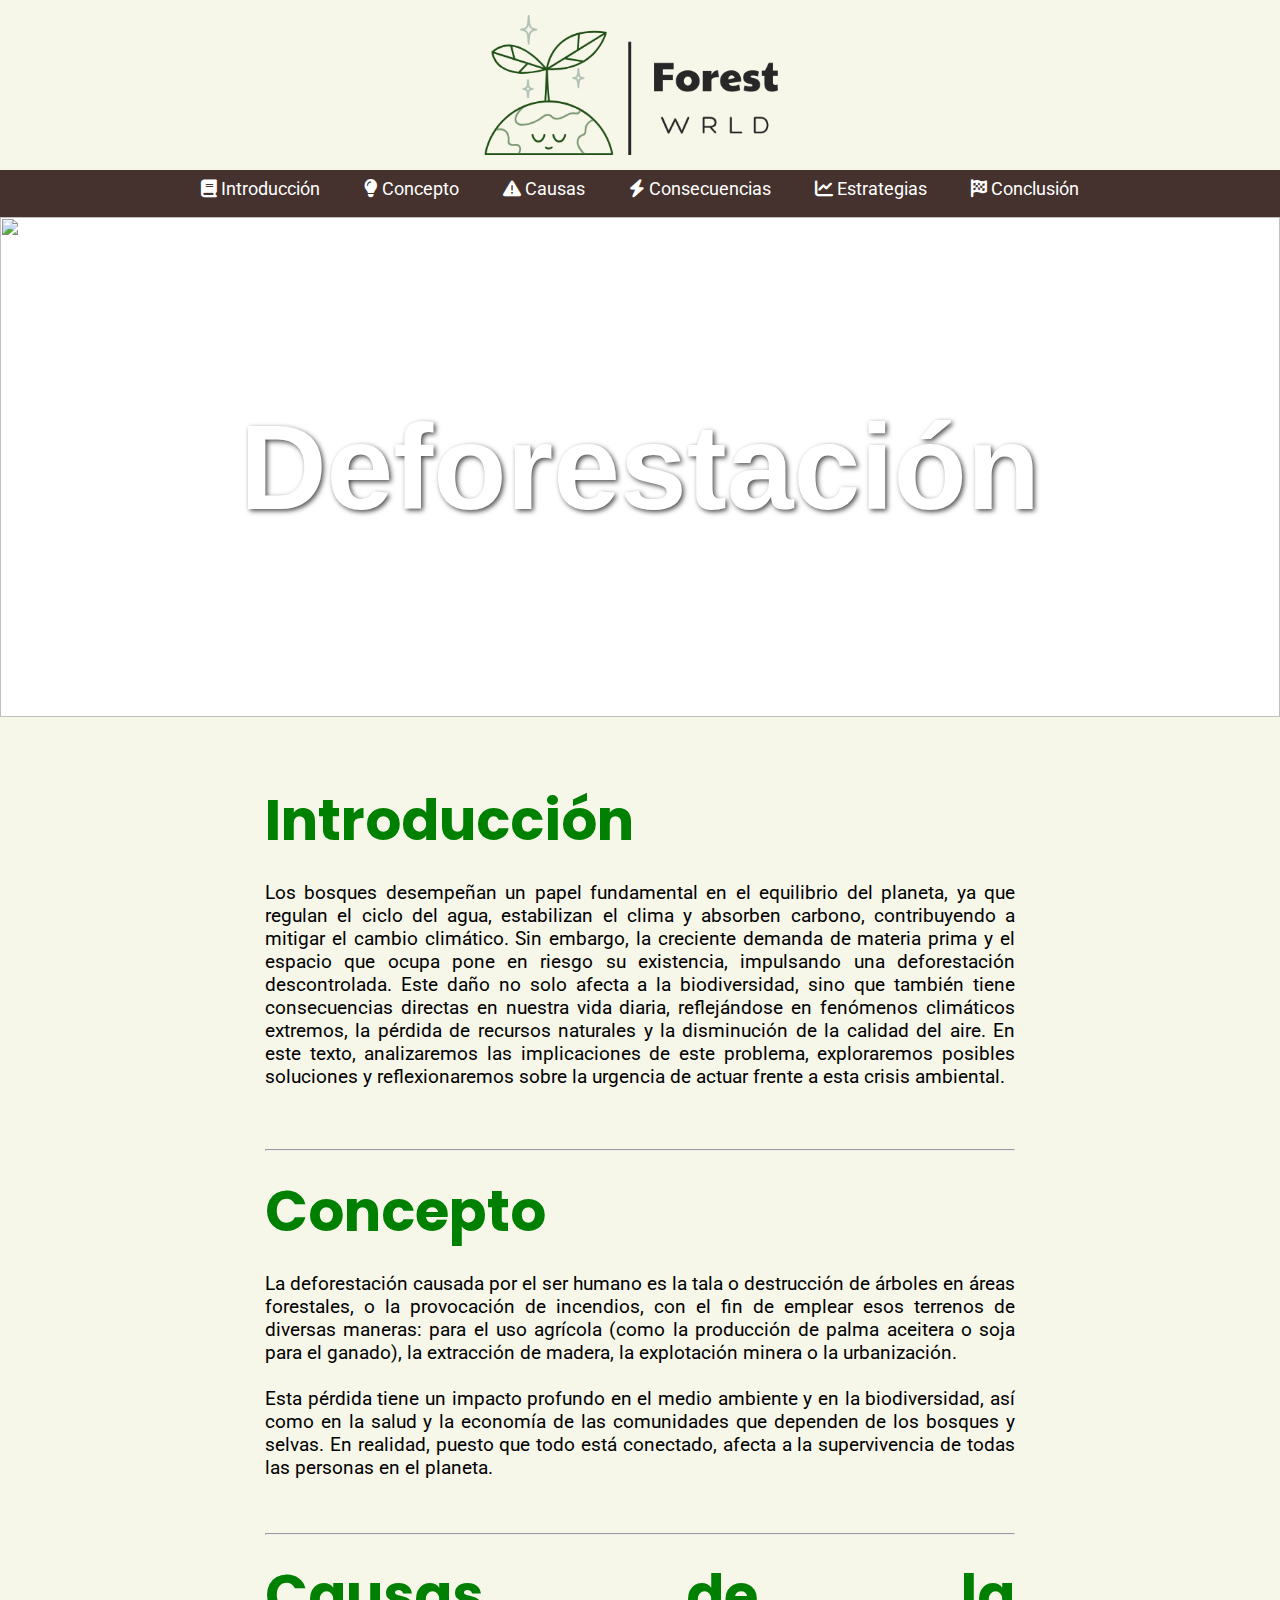
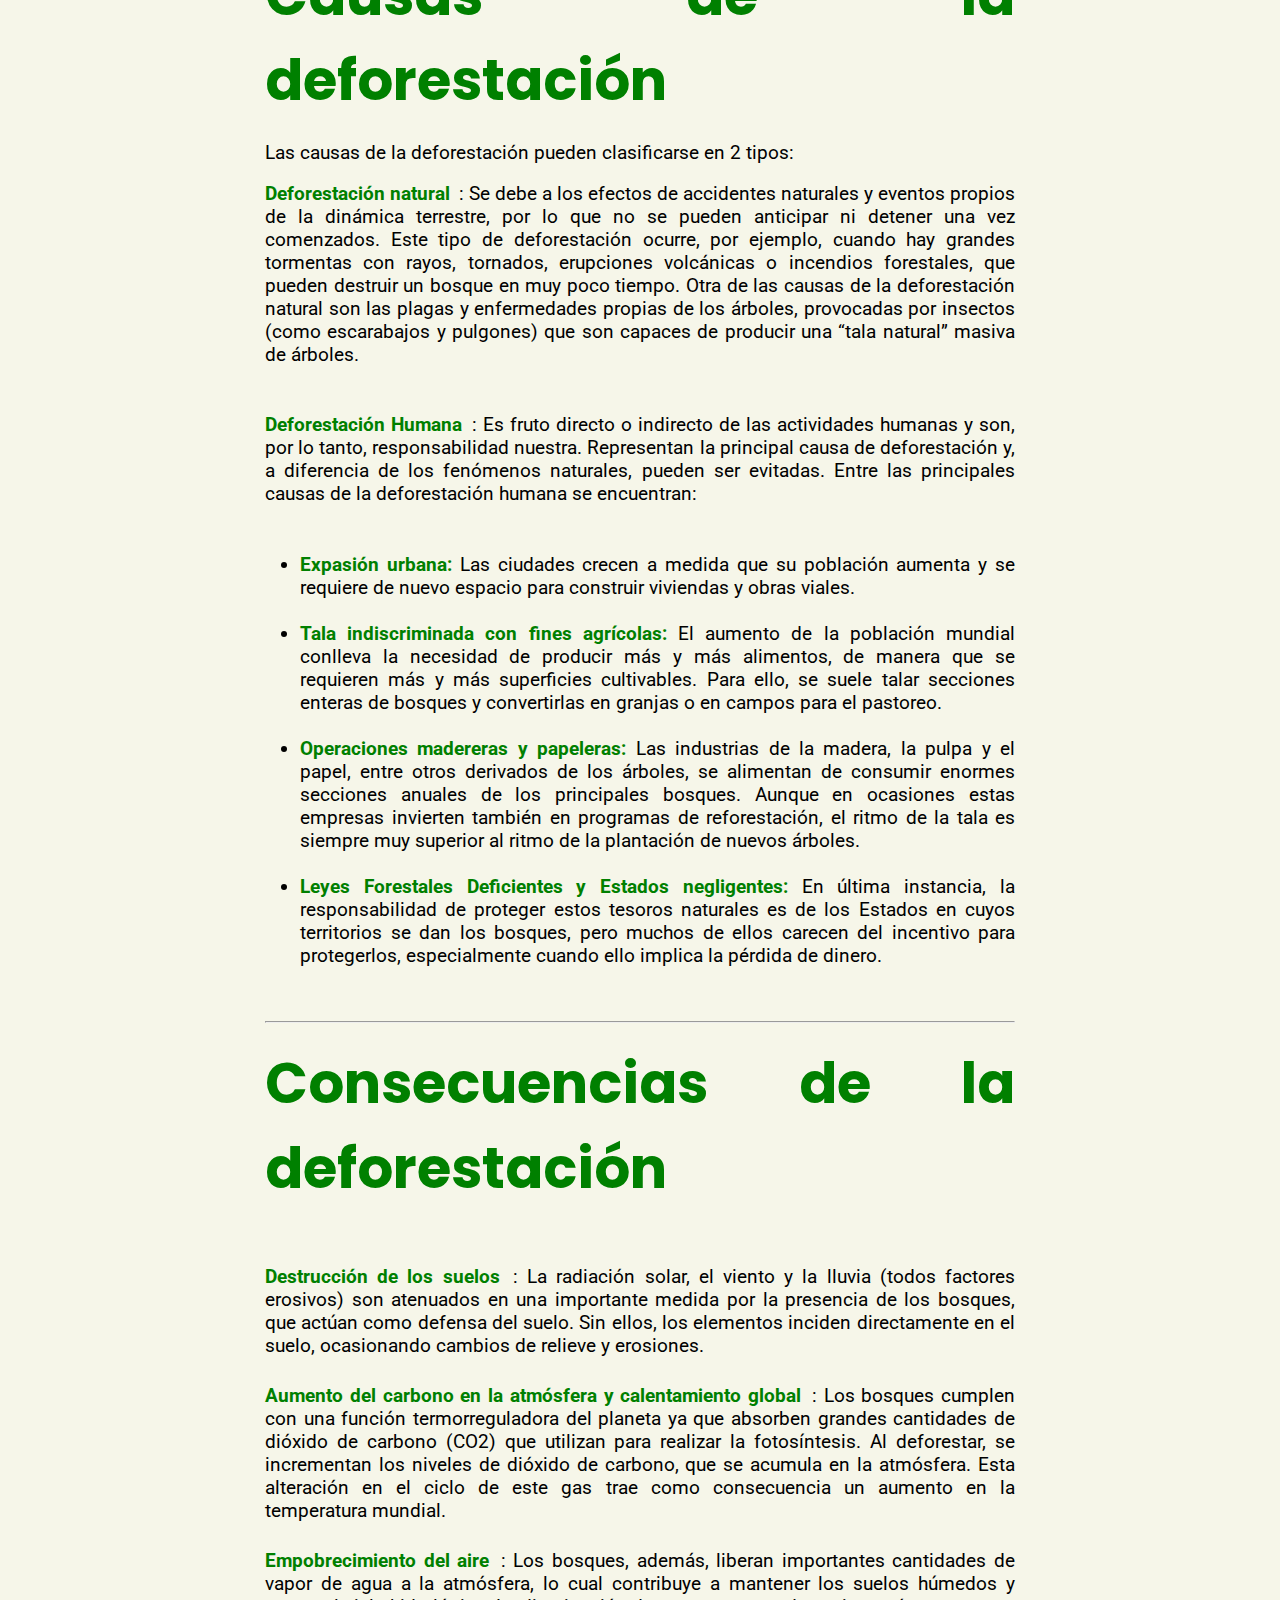
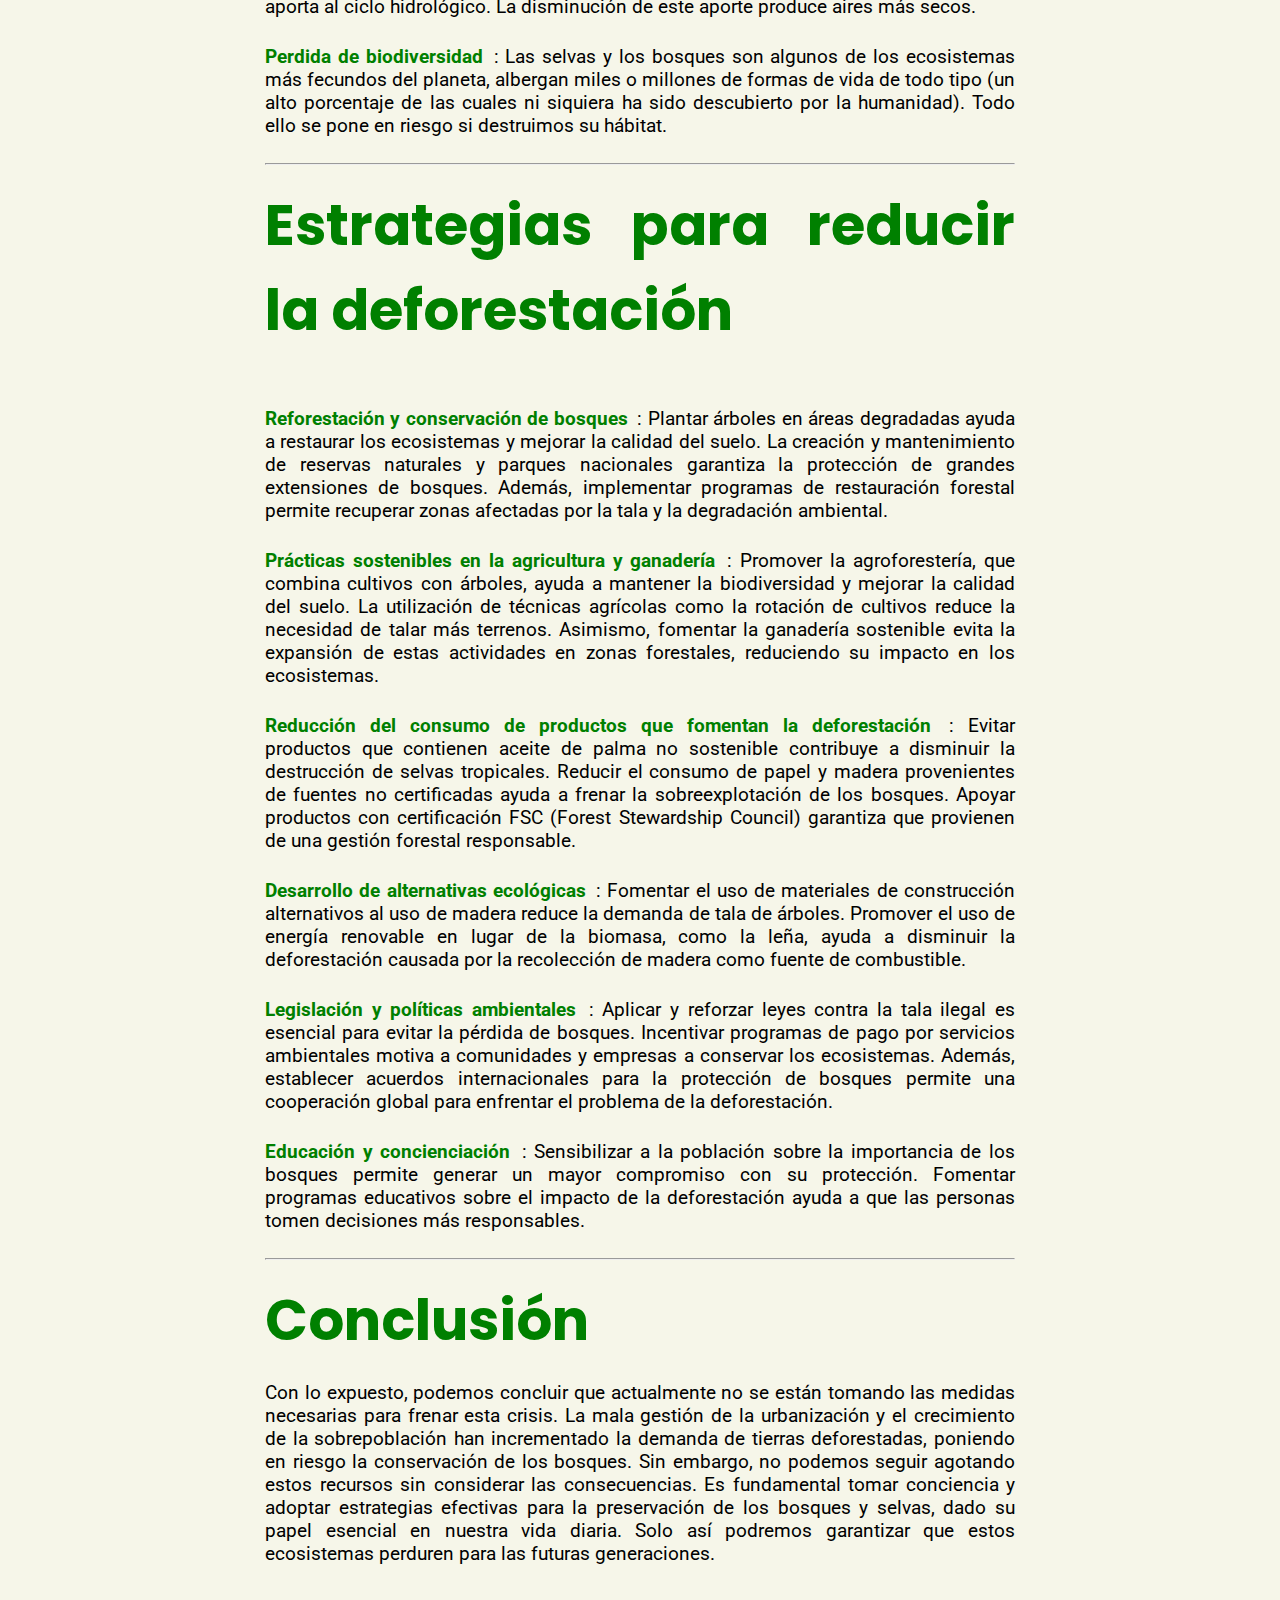
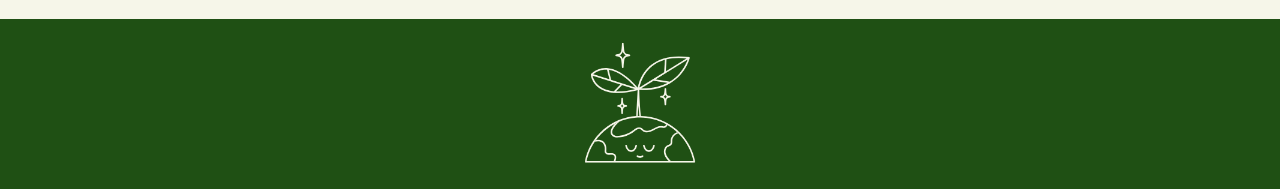
==== index.html @ 4df8d481 "Update and rename Examen-Eco.html to index.html" ====
<!DOCTYPE html>
<html lang="en">
<head>
    <meta charset="UTF-8">
    <meta name="viewport" content="width=device-width, initial-scale=1.0">
    <title>Forest Wrld - Deforestación</title>
    <link rel="stylesheet" href="Estilo.css">
    <link href="https://fonts.googleapis.com/css2?family=Poppins:wght@700&family=Roboto:wght@400&display=swap" rel="stylesheet">
    <link rel="stylesheet" href="https://cdnjs.cloudflare.com/ajax/libs/font-awesome/6.5.1/css/all.min.css">
</head>

<body>

    <!-- Primer Header (Logo) -->
    <header class="header-logo">
        <img src="Logo.png" alt="Logo">
    </header>

    <!-- Segundo Header (Menú) -->
    <header class="header-menu">
        <nav>
            <a href="#intro"><i class="fa-solid fa-book"></i> Introducción</a>
        <a href="#conce"><i class="fa-solid fa-lightbulb"></i> Concepto</a>
        <a href="#cau"><i class="fa-solid fa-exclamation-triangle"></i> Causas</a>
        <a href="#conse"><i class="fa-solid fa-bolt"></i> Consecuencias</a>
        <a href="#estra"><i class="fa-solid fa-chart-line"></i> Estrategias</a>
        <a href="#conclu"><i class="fa-solid fa-flag-checkered"></i> Conclusión</a>
        </nav>
    </header>


    
   <!-- IMAGEN -->
   <section id="Img">
    <div class="img-container">
        <img src="https://es.knowablemagazine.org/docserver/fulltext/andes-amazon-connection-1600x600.jpg" class="slide" alt="">
        <img src="https://ipsnoticias.net/wp-content/uploads/2024/06/Deforestacion-Sumatra-Peter-Prokosch-Pnuma.jpg" class="slide" alt="">
        <img src="https://www.scidev.net/america-latina/wp-content/uploads/sites/3/2020/11/degradacion_amazonas1-996x567.jpg" class="slide" alt="">
        <img src="https://coolx.earth/wp-content/uploads/2024/08/consecuencias-deforestacion-coolx.jpg" class="slide" alt="">
        <div class="container-text" id="text">Deforestación</div>
    </div>
</section>

<script>
    // Imágenes y textos con diferentes fuentes
    const images = document.querySelectorAll(".slide");
    const text = document.getElementById("text");
    const fonts = ["font1", "font2", "font3", "font4"];
    let index = 0;

    function changeSlide() {
        // Ocultar todas las imágenes
        images.forEach(img => img.style.display = "none");

        // Mostrar la nueva imagen
        images[index].style.display = "block";

        // Cambiar tipografía del texto
        text.className = "container-text " + fonts[index]; 

        // Cambiar al siguiente índice
        index = (index + 1) % images.length;
    }

    // Cambiar imagen cada 3 segundos
    setInterval(changeSlide, 2000);

    // Mostrar la primera imagen al inicio
    changeSlide();


    window.addEventListener("scroll", function () {
    let headerLogo = document.querySelector(".header-logo");
    let headerMenu = document.querySelector(".header-menu");
    let body = document.body;

    if (window.scrollY > 50) { 
        headerLogo.style.transform = "translateY(-100%)"; 
        headerLogo.style.opacity = "0";
        headerMenu.classList.add("fixed");
        body.style.paddingTop = "60px"; // Ajusta la altura cuando el logo desaparece
    } else {
        headerLogo.style.transform = "translateY(0)"; 
        headerLogo.style.opacity = "1";
        headerMenu.classList.remove("fixed");
        body.style.paddingTop = "160px"; // Vuelve a su tamaño original
    }
});
</script>

    

     <!--    INTROUCCIÓN        -->
     <section id="intro">
        <div class="box">

            <div class="texto">
                <br><br>
                <h3>Introducción</h3>
                <br>
                <p>Los bosques desempeñan un papel fundamental en el equilibrio del planeta, ya que regulan el ciclo del agua, estabilizan el clima y absorben carbono, contribuyendo a mitigar el cambio climático. Sin embargo, la creciente demanda de materia prima y  el espacio que ocupa pone en riesgo su existencia, impulsando una deforestación descontrolada. Este daño no solo afecta a la biodiversidad, sino que también tiene consecuencias directas en nuestra vida diaria, reflejándose en fenómenos climáticos extremos, la pérdida de recursos naturales y la disminución de la calidad del aire. En este texto, analizaremos las implicaciones de este problema, exploraremos posibles soluciones y reflexionaremos sobre la urgencia de actuar frente a esta crisis ambiental.
                </p>
            </div>
            <br>
            <div class="box-img">
               <img src="https://static.wixstatic.com/media/11062b_9b75dfbcfe7e4437af2cf4b6c9fdb6b4~mv2.jpeg/v1/fill/w_568,h_378,al_c,q_80,usm_0.66_1.00_0.01,enc_avif,quality_auto/11062b_9b75dfbcfe7e4437af2cf4b6c9fdb6b4~mv2.jpeg" alt="">
            </div>
        </div> 
    </section>

    

    <!--    CONCEPTO       -->
    <section id="conce">
        <hr>
        <br>
        <div class="box">

            <div class="texto">
                <h3>Concepto</h3>
                <br>
                <p>La deforestación causada por el ser humano es la tala o destrucción de árboles en áreas forestales, o la provocación de incendios, con el fin de emplear esos terrenos de diversas maneras: para el uso agrícola (como la producción de palma aceitera o soja para el ganado), la extracción de madera, la explotación minera o la urbanización. <br><br> Esta pérdida tiene un impacto profundo en el medio ambiente y en la biodiversidad, así como en la salud y la economía de las comunidades que dependen de los bosques y selvas. En realidad, puesto que todo está conectado, afecta a la supervivencia de todas las personas en el planeta. 
                </p>
            </div>
            <br>
            <div class="box-img">
               <img src="https://media.gettyimages.com/id/1150645330/es/v%C3%ADdeo/pine-tree-forest-deforestation.jpg?s=640x640&k=20&c=W0r7FZy3QcMd4vac7_hQ3JmYs2cZEcaB43d5R1s7tpI=" alt="">
            </div>
        </div> 
    </section>
   
    <!--    CAUSAS        -->
    <section id="cau">
        <br>
        <hr>
        <br>
    
        <div class="box">

            <div class="texto">
                <h3>Causas de la deforestación</h3>
                <br>
                <p>Las causas de la deforestación pueden clasificarse en 2 tipos:</p>
                <br>
                <dl>
                    <div>
                        <dt>Deforestación natural</dt>
                        <dd>Se debe a los efectos de accidentes naturales y eventos propios de la dinámica terrestre, por lo que no se pueden anticipar ni detener una vez comenzados. Este tipo de deforestación ocurre, por ejemplo, cuando hay grandes tormentas con rayos, tornados, erupciones volcánicas o incendios forestales, que pueden destruir un bosque en muy poco tiempo. Otra de las causas de la deforestación natural son las plagas y enfermedades propias de los árboles, provocadas por insectos (como escarabajos y pulgones) que son capaces de producir una “tala natural” masiva de árboles.</dd>
                        <br>
                        <div class="box-img-t">
                            <img src="https://upload.wikimedia.org/wikipedia/commons/1/1e/Cloud_to_cloud_lightning_strike.jpg" alt="">
                         </div>
                    </div>
                    <br>
                    <div>
                        <dt>Deforestación Humana</dt>
                        <dd>
                            Es fruto directo o indirecto de las actividades humanas y son, por lo tanto, responsabilidad nuestra. Representan la principal causa de deforestación y, a diferencia de los fenómenos naturales, pueden ser evitadas. Entre las principales causas de la deforestación humana se encuentran:
                            
                            <div class="box-img-t">
                                <img src="https://images.ecestaticos.com/5cA3Fn8c9_0jOmjIDopiGMLOH34=/155x66:2061x1496/1200x900/filters:fill(white):format(jpg)/f.elconfidencial.com%2Foriginal%2F3cc%2F16f%2Fa99%2F3cc16fa991d4ebe7991ed0258e6be3db.jpg" alt="">
                            </div>
                            <ul>
                                <br>
                                <li> 
                                    <p class="titu">Expasión urbana:</p> 
                                    <span class = "descri">Las ciudades crecen a medida que su población aumenta y se requiere de nuevo espacio para construir viviendas y obras viales. </span></li><br>
                                <li>
                                    <p class="titu">Tala indiscriminada con fines agrícolas: </p>
                                    <span class = "descri">El aumento de la población mundial conlleva la necesidad de producir más y más alimentos, de manera que se requieren más y más superficies cultivables. Para ello, se suele talar secciones enteras de bosques y convertirlas en granjas o en campos para el pastoreo.</span></li><br>
                                <li>
                                    <p class="titu">Operaciones madereras y papeleras: </p>
                                    <span class = "descri">Las industrias de la madera, la pulpa y el papel, entre otros derivados de los árboles, se alimentan de consumir enormes secciones anuales de los principales bosques. Aunque en ocasiones estas empresas invierten también en programas de reforestación, el ritmo de la tala es siempre muy superior al ritmo de la plantación de nuevos árboles.</span></li><br>
                                <li>
                                    <p class="titu">Leyes Forestales Deficientes y Estados negligentes: </p>
                                    <span class = "descri">En última instancia, la responsabilidad de proteger estos tesoros naturales es de los Estados en cuyos territorios se dan los bosques, pero muchos de ellos carecen del incentivo para protegerlos, especialmente cuando ello implica la pérdida de dinero. </span></li><br>
                            </ul>
                        </dd>
                    </div>
                   
                </dl>
            </div>

          
        </div> 
    </section>



    <!--    CONSECUENCIAS        -->
    <section id="conse">
        
    <br>
    <hr>
    <br>
        <div class="box">

            <div class="texto">
                <h3>Consecuencias de la deforestación</h3>
                <br>
                <div class="box-img">
                    <img src="https://concepto.de/wp-content/uploads/2019/12/deforestacion-amazonas-brasil-2019-fuego-e1576021800889.jpg" alt="">
                </div>
                <br>
                <dl>
                    <div>
                        <dt>Destrucción de los suelos</dt>
                        <dd>La radiación solar, el viento y la lluvia (todos factores erosivos) son atenuados en una importante medida por la presencia de los bosques, que actúan como defensa del suelo. Sin ellos, los elementos inciden directamente en el suelo, ocasionando cambios de relieve y erosiones.</dd>
                    </div>
                    <br>
                    <div>
                        <dt>Aumento del carbono en la atmósfera y calentamiento global</dt>
                        <dd>Los bosques cumplen con una función termorreguladora del planeta ya que absorben grandes cantidades de dióxido de carbono (CO2) que utilizan para realizar la fotosíntesis. Al deforestar, se incrementan los niveles de dióxido de carbono, que se acumula en la atmósfera. Esta alteración en el ciclo de este gas trae como consecuencia un aumento en la temperatura mundial.</dd>
                    </div>
                    <br>
                    <div>
                        <dt>Empobrecimiento del aire</dt>
                        <dd> Los bosques, además, liberan importantes cantidades de vapor de agua a la atmósfera, lo cual contribuye a mantener los suelos húmedos y aporta al ciclo hidrológico. La disminución de este aporte produce aires más secos.</dd>
                    </div>
                    <br>
                    <div>
                        <dt>Perdida de biodiversidad</dt>
                        <dd>Las selvas y los bosques son algunos de los ecosistemas más fecundos del planeta, albergan miles o millones de formas de vida de todo tipo (un alto porcentaje de las cuales ni siquiera ha sido descubierto por la humanidad). Todo ello se pone en riesgo si destruimos su hábitat.</dd>
                    </div>
                </dl>
            </div>

           
        </div> 
    </section>


    

    <!--    Estrategias       -->
    <section id="estra">
        <br>
        <hr>
        <br>
        <div class="box">

            <div class="texto">
                <h3>Estrategias para reducir la deforestación</h3>
               <br>
                <div class="box-img">
                    <img src="https://oem.com.mx/elsoldetoluca/img/14563869/1532151679/BASE_LANDSCAPE/1200/REFORESTACI%C3%93N.jpg" alt="">
                </div>
                <br>
                <dl>
                    <div>
                        <dt>Reforestación y conservación de bosques</dt>
                        <dd>Plantar árboles en áreas degradadas ayuda a restaurar los ecosistemas y mejorar la calidad del suelo. La creación y mantenimiento de reservas naturales y parques nacionales garantiza la protección de grandes extensiones de bosques. Además, implementar programas de restauración forestal permite recuperar zonas afectadas por la tala y la degradación ambiental.</dd>
                    </div>
                    <br>
                    <div>
                        <dt>Prácticas sostenibles en la agricultura y ganadería</dt>
                        <dd>Promover la agroforestería, que combina cultivos con árboles, ayuda a mantener la biodiversidad y mejorar la calidad del suelo. La utilización de técnicas agrícolas como la rotación de cultivos reduce la necesidad de talar más terrenos. Asimismo, fomentar la ganadería sostenible evita la expansión de estas actividades en zonas forestales, reduciendo su impacto en los ecosistemas.</dd>
                    </div>
                    <br>
                    <div>
                        <dt>Reducción del consumo de productos que fomentan la deforestación</dt>
                        <dd>Evitar productos que contienen aceite de palma no sostenible contribuye a disminuir la destrucción de selvas tropicales. Reducir el consumo de papel y madera provenientes de fuentes no certificadas ayuda a frenar la sobreexplotación de los bosques. Apoyar productos con certificación FSC (Forest Stewardship Council) garantiza que provienen de una gestión forestal responsable.</dd>
                    </div>
                    <br>
                    <div>
                        <dt>Desarrollo de alternativas ecológicas</dt>
                        <dd>Fomentar el uso de materiales de construcción alternativos al uso de madera reduce la demanda de tala de árboles. Promover el uso de energía renovable en lugar de la biomasa, como la leña, ayuda a disminuir la deforestación causada por la recolección de madera como fuente de combustible.</dd>
                    </div>
                    <br>
                    <div>
                        <dt>Legislación y políticas ambientales</dt>
                        <dd> Aplicar y reforzar leyes contra la tala ilegal es esencial para evitar la pérdida de bosques. Incentivar programas de pago por servicios ambientales motiva a comunidades y empresas a conservar los ecosistemas. Además, establecer acuerdos internacionales para la protección de bosques permite una cooperación global para enfrentar el problema de la deforestación.</dd>
                    </div>
                    <br>
                    <div>
                        <dt>Educación y concienciación</dt>
                        <dd>Sensibilizar a la población sobre la importancia de los bosques permite generar un mayor compromiso con su protección. Fomentar programas educativos sobre el impacto de la deforestación ayuda a que las personas tomen decisiones más responsables.</dd>
                    </div>
                </dl>
            </div>

            <div class="box-img">
               
            </div>
        </div> 
    </section>


    

    <!--    CONCLUSIÓN        -->
    <section id="conclu">
        <br>
        <hr>
        <br>
        <div class="box">

            <div class="texto">
                <h3>Conclusión</h3>
                <br>
                <p>Con lo expuesto, podemos concluir que actualmente no se están tomando las medidas necesarias para frenar esta crisis. La mala gestión de la urbanización y el crecimiento de la sobrepoblación han incrementado la demanda de tierras deforestadas, poniendo en riesgo la conservación de los bosques. Sin embargo, no podemos seguir agotando estos recursos sin considerar las consecuencias. Es fundamental tomar conciencia y adoptar estrategias efectivas para la preservación de los bosques y selvas, dado su papel esencial en nuestra vida diaria. Solo así podremos garantizar que estos ecosistemas perduren para las futuras generaciones.</p>
            </div>
            <br>
            <div class="box-img">
               <img src="https://www.rainforest-alliance.org/wp-content/uploads/2018/08/amazon-deforestation-fire.jpg.optimal.jpg" alt="">
            </div>
        </div> 
        <br>
    </section>

    

    <footer>  
    
        <img src="Footer.png" alt="">
       
    </footer>

    
</body>

</html>
---- Estilo.css ----
* {
        margin: 0;
        padding: 0;
        box-sizing: border-box;
    }

    h1{font-size: 3.5em;}
    h2{font-size: 2.7em;}
    h3{font-size: 3.5em;}
    p{font-size: 1.2em;}
    dt,dd{font-size: 1.2em;}
  
    body{
        margin: 0;
        padding-top: 160px; /* Ajusta este valor según la altura del header-logo */
    }
    
    .header-logo {
        background-color: #f6f6e9;
        display: flex;
        justify-content: center;
        align-items: center;
        padding: 10px;
        transition: transform 0.3s ease-in-out, opacity 0.3s ease-in-out;
        position: fixed;
        width: 100%;
        top: 0;
        left: 0;
        z-index: 1000;
    }

    .header-logo img {
        height: 150px;
    }

    /* Segundo header */
    .header-menu {
        background-color: rgb(69, 50, 46);
        display: flex;
        justify-content: center;
        padding: 10px;
        position: sticky;
        width: 100%;
        top: 150px; /* Mismo tamaño que el logo */
        left: 0;
        z-index: 999;
        transition: top 0.3s ease-in-out;
       
    }

    .header-menu nav {
        display: flex;
        gap: 20px;
        
    }

    .header-menu.fixed {
        top: 0;
    }

    .header-menu a {
        text-decoration: none;
        color: white;
        font-size: 18px;
        padding: 8px 12px;
        transition: background-color 0.3s, transform 0.2s;
       
    }

    .header-menu a:hover {
        background-color: darkgreen;
        border-radius: 5px;
        transform: scale(1.1);
    }

    h1, h2, h3 {
        font-family: 'Poppins', sans-serif; /* Puedes cambiarla según tu estilo */
      }
      
    p , dd, dl, ul , li, a {
        font-family: 'Roboto', sans-serif; /* Para un texto legible y moderno */
    }

    

    

    .container {
        display: flex;
        justify-content: space-between;
        align-items: center;
        width: 90%;
        margin: auto;
        color: black;
    }

 

      /* Contenedor del carrusel */
      .img-container {
        position: relative;
        width: 100%;
        max-width: 1500px;
        height: 500px;
        overflow: hidden;
        margin: auto;
        background-attachment: fixed;
        background-size: cover;
        background-position: center;
    }
    

    /* Imágenes del carrusel */
    .img-container img {
        position: absolute;
        width: 100%;
        height: 100%;
        object-fit: cover;
        display: none; /* Ocultar todas las imágenes por defecto */
    }

    /* Texto superpuesto centrado */
    .container-text {
        position: absolute;
        top: 50%;
        left: 50%;
        transform: translate(-50%, -50%);
        text-align: center;
        color: white;
        font-size: 120px;
        font-weight: bold;
        text-shadow: 2px 2px 5px rgba(0, 0, 0, 0.7);
    }

    /* Fuentes personalizadas */
    .font1 { font-family: "Arial", sans-serif; }
    .font2 { font-family: "Courier New", monospace; }
    .font3 { font-family: "Georgia", serif; }
    .font4 { font-family: "Impact", sans-serif; }

  

    #intro{
        text-align: justify;
        padding: 25px 12px;
        justify-content: center;
        color: black;
        background-color: #f6f6e9;
        
    }

    #cau{
        background-color: #f6f6e9;
    }

    #conse{
        background-color: #f6f6e9;
    }

    #conce{
        background-color: #f6f6e9;
    }

    #estra{
        background-color: #f6f6e9;
    }

    #conclu{
        background-color: #f6f6e9;
    }
    
    #intro .box{
        display: block;
      
    }
   
    .box-img img{
        width: 750px;
        height: auto;
        border-radius: 10px;
    }
    .box-img-t img{
        display: block;
        margin: auto;
        margin-top: 20px;
        width: 450px;
        height: auto;
        border-radius: 10px;
        
    }


    .box{
        max-width: 750px;
        margin: auto;
        text-align: justify;    
    }

    .texto > h3{
        color: green;
    } 

 

    hr{
    max-width: 750px;
    margin: auto;
    }

    dl {
        display: flex;
        flex-direction: column;
    }

    dt {
       
        display: inline;
        color: green;
        font-weight: bold;
        
    }

    dd {
        display: inline;
        margin-left: 5px;
    }

    dd::before {
        content: ": ";
    }

    dt, dd {
        display: inline;
    }

    dl > div {
        margin-bottom: 8px;
    }

    /* Estilos para la lista dentro del dd */
    dd ul {
        margin: 5px 0 5px 20px; 
        padding-left: 15px;
    }

    dd ul li {
        list-style-type: disc;
    }
    .titu{
        color:green;
        display: inline;
        font-size: 1.0em;
       font-weight: bold;
    }

    .descri{
        display: inline;
    }

  
    footer {
        background-color: #1f5014;
        display: flex;
        justify-content: center;
        align-items: center;
        color: white;
        padding: 10px;
    }

    footer img {
        height: 150px;
    }
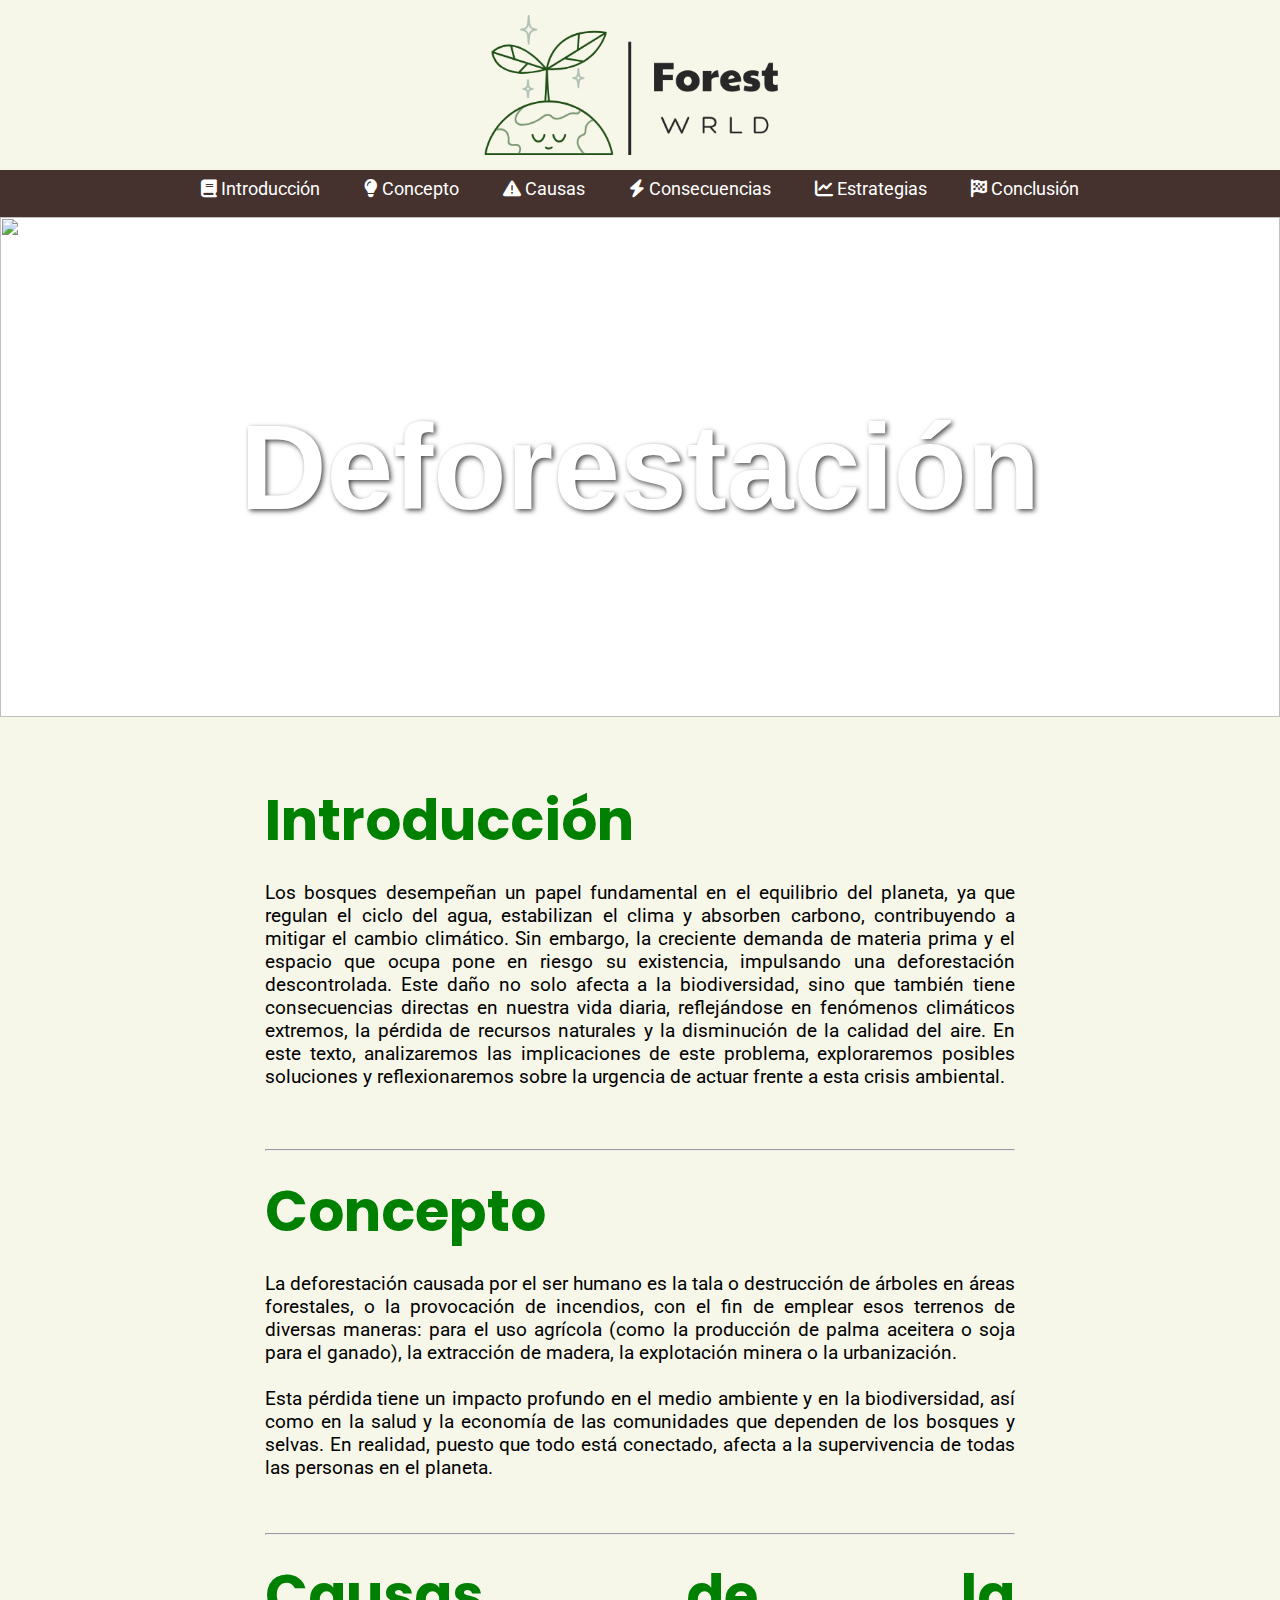
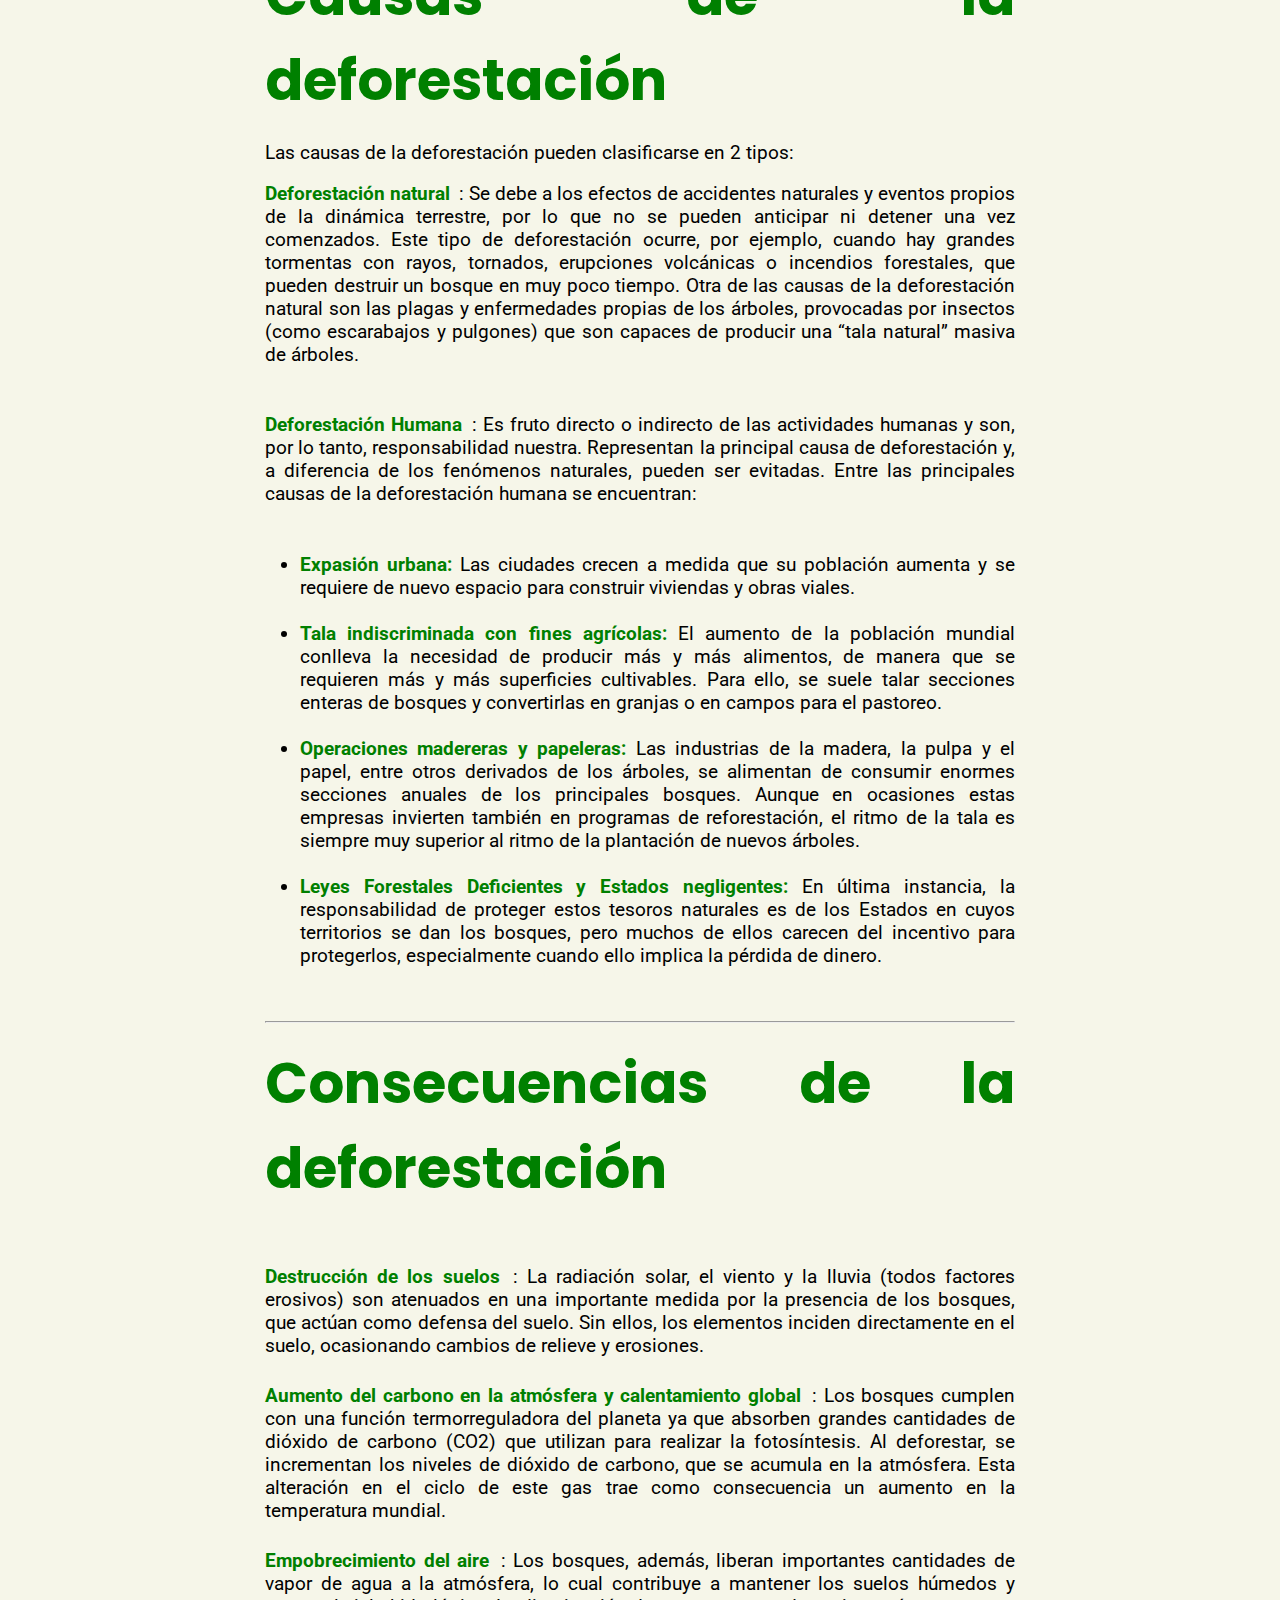
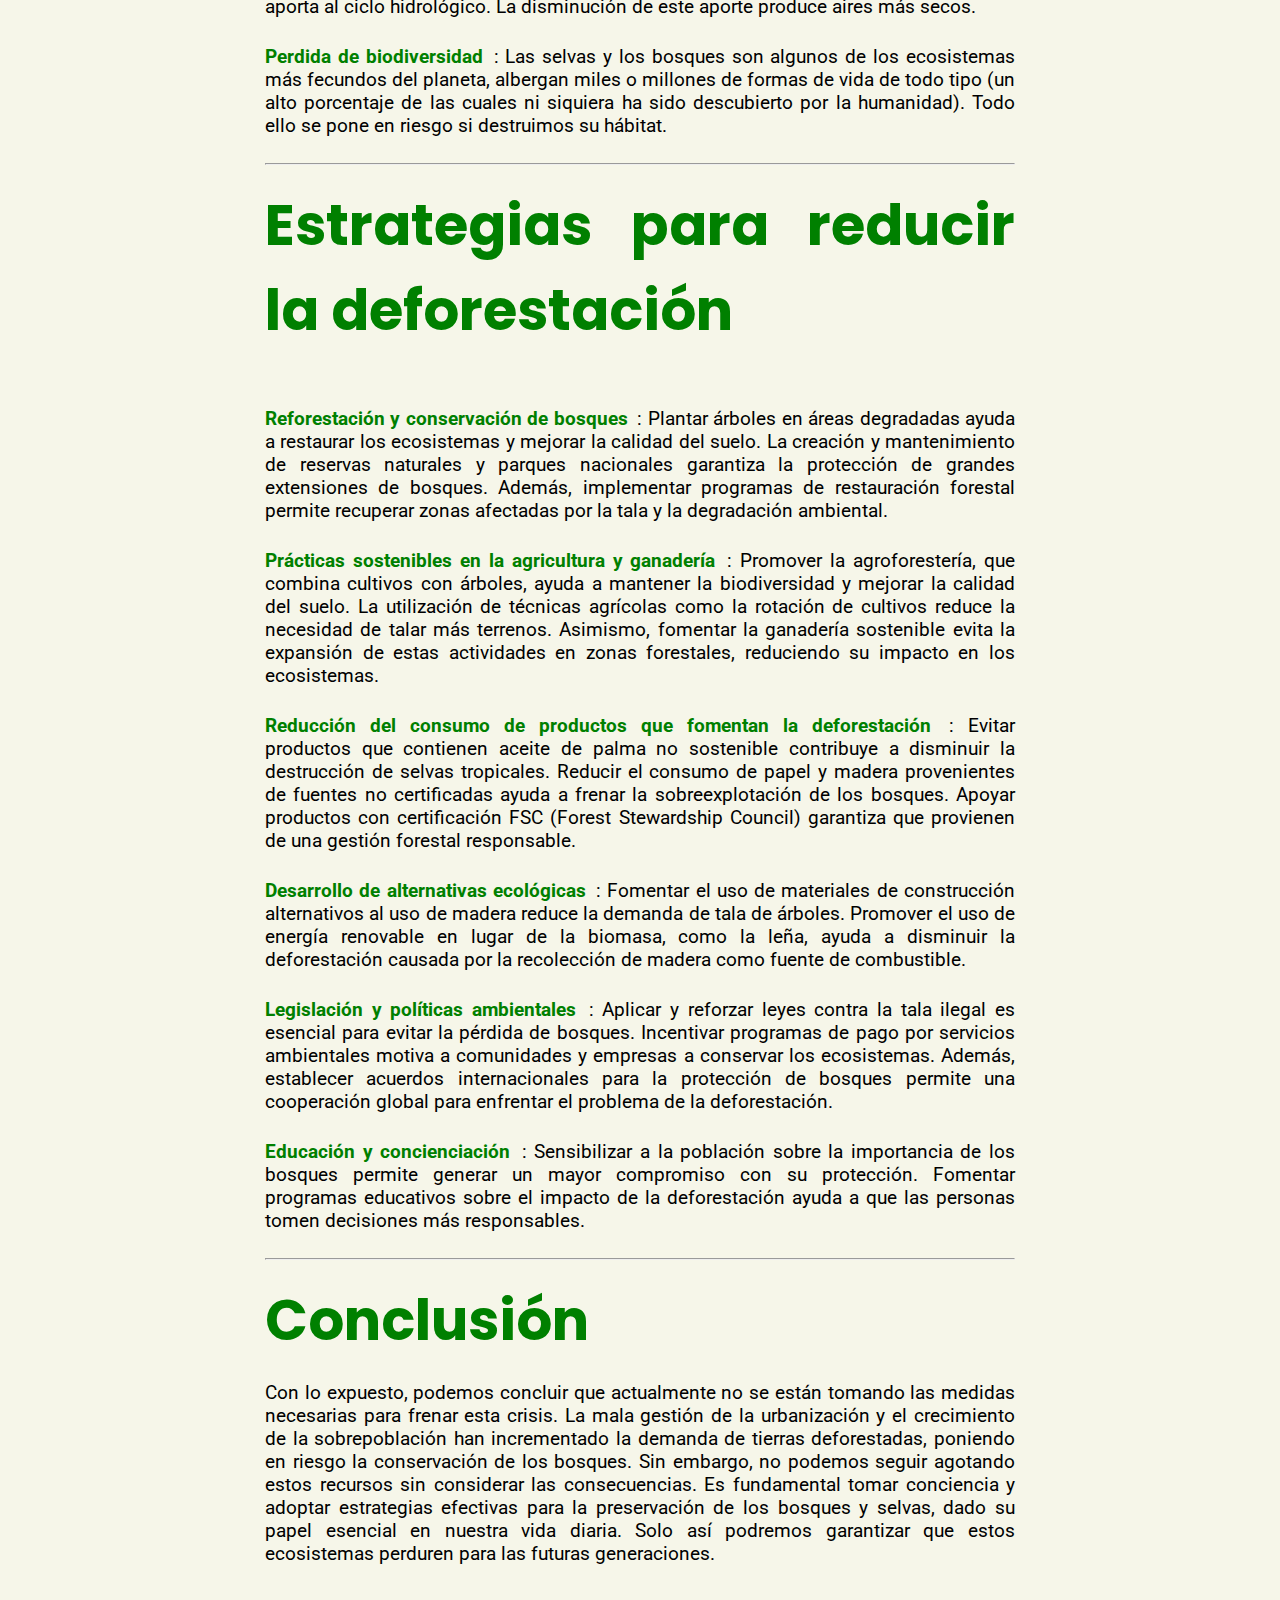
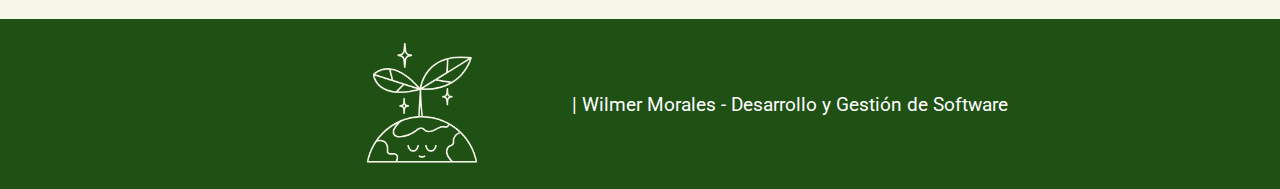
==== commit 4795e48d: "Update index.html" ====
--- a/index.html
+++ b/index.html
@@ -313,7 +313,7 @@
     <footer>  
     
         <img src="Footer.png" alt="">
-       
+        <p>| Wilmer Morales - Desarrollo y Gestión de Software</p>
     </footer>
 
     
